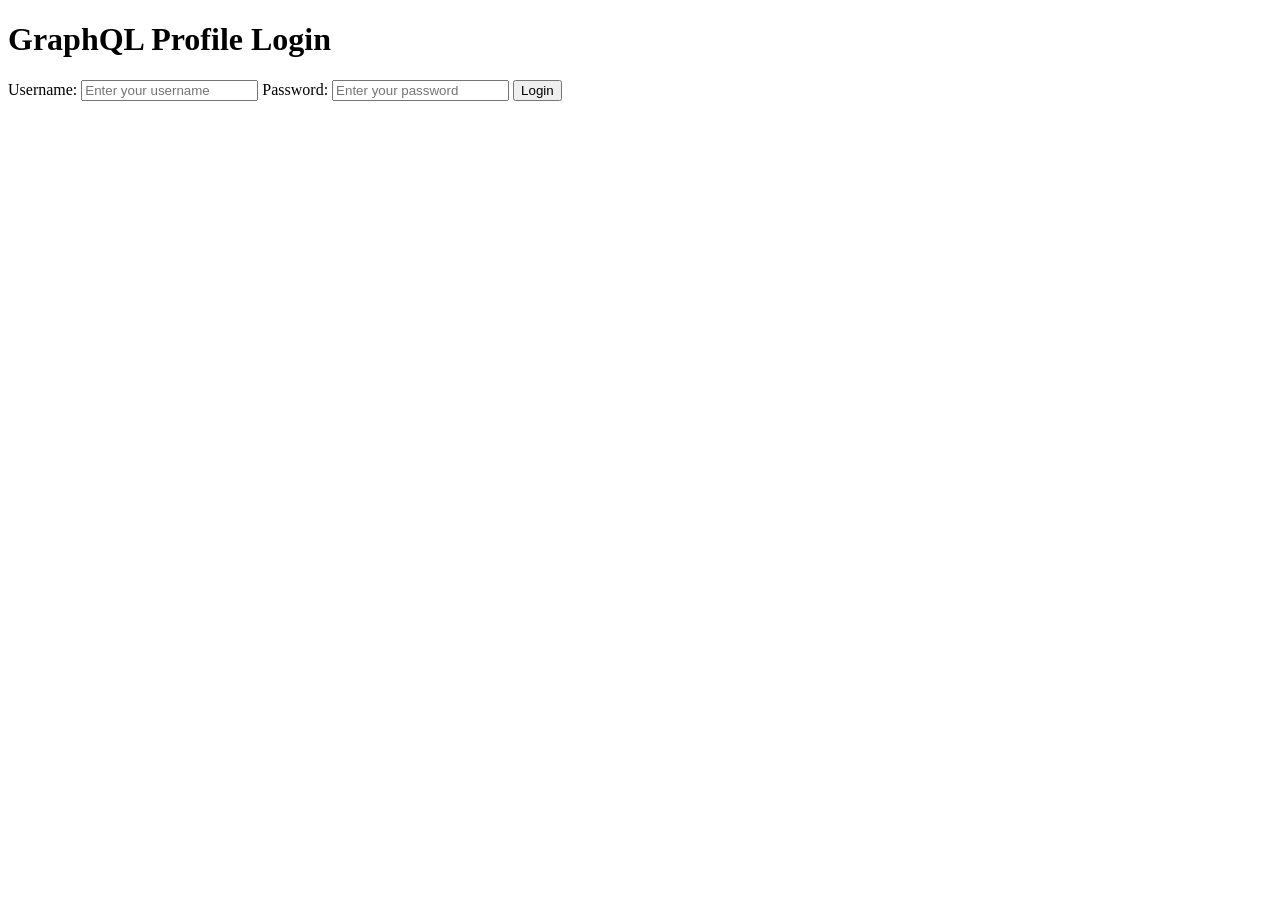
==== profile.html @ 65649075 "Work in Graphql" ====
<!DOCTYPE html>
<html lang="en">
<head>
    <meta charset="UTF-8">
    <meta name="viewport" content="width=device-width, initial-scale=1.0">
    <title>Profile</title>
</head>
<body>
    <h1>Welcome to your profile</h1>

    <div id="userInfo">
        <p id="username"></p>
        <p id = "xp"></p>
        
    </div>
    

    <button id="logoutBtn">Logout</button>

    <script src="js/profile.js"></script>
</body>
</html>
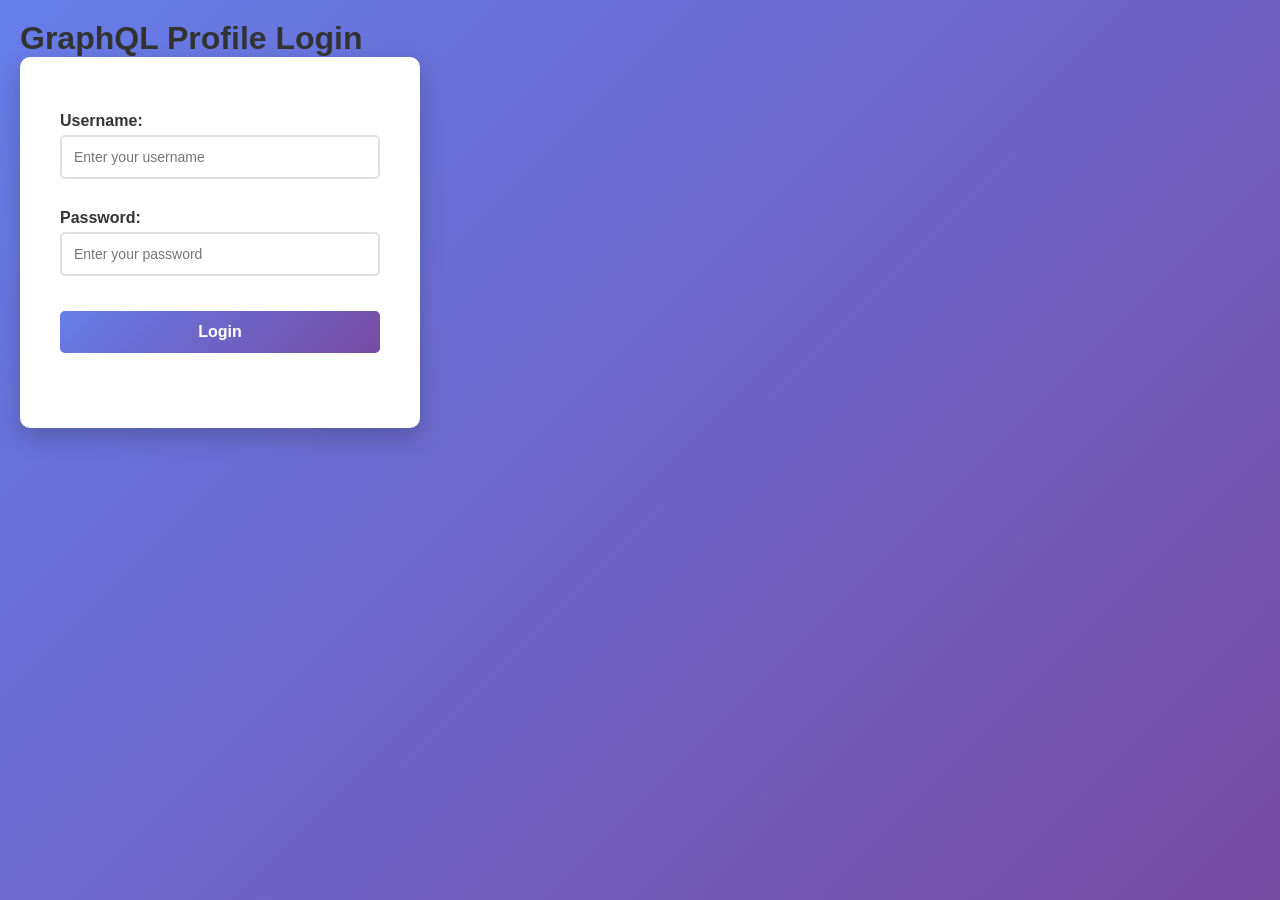
==== commit 420ef156: "Token" ====
--- a/profile.html
+++ b/profile.html
@@ -4,19 +4,36 @@
     <meta charset="UTF-8">
     <meta name="viewport" content="width=device-width, initial-scale=1.0">
     <title>Profile</title>
+    <link rel="stylesheet" href="style.css">
 </head>
 <body>
     <h1>Welcome to your profile</h1>
 
     <div id="userInfo">
         <p id="username"></p>
-        <p id = "xp"></p>
-        
+        <p id="xp"></p>
+        <p id="audit"></p>
     </div>
     
-
+    <div id="statsSection">
+        <h2>Statistics</h2>
+        
+        <div class="graph-container">
+            <h3>XP Progress Over Time</h3>
+            <svg id="xpGraph" width="600" height="300"></svg>
+        </div>
+        
+        <div class="graph-container">
+            <h3>Projects: Pass vs Fail</h3>
+            <svg id="passFailGraph" width="600" height="300"></svg>
+        </div>
+    </div>
+    
     <button id="logoutBtn">Logout</button>
 
+    <script src="js/auth.js"></script>
+    <script src="js/graphql.js"></script>
+    <script src="js/graphs.js"></script>
     <script src="js/profile.js"></script>
 </body>
 </html>
--- a/style.css
+++ b/style.css
@@ -0,0 +1,295 @@
+/* ============ General Styles ============ */
+* {
+    margin: 0;
+    padding: 0;
+    box-sizing: border-box;
+}
+
+body {
+    font-family: 'Segoe UI', Tahoma, Geneva, Verdana, sans-serif;
+    background: linear-gradient(135deg, #667eea 0%, #764ba2 100%);
+    min-height: 100vh;
+    color: #333;
+    padding: 20px;
+}
+
+/* Centered layout for login */
+body.login-page {
+    display: flex;
+    justify-content: center;
+    align-items: center;
+}
+
+/* Full-width layout for profile */
+body.profile-page {
+    display: block;
+    background-attachment: fixed;
+}
+
+/* ============ Login Page Styles ============ */
+#loginForm {
+    background: white;
+    padding: 40px;
+    border-radius: 10px;
+    box-shadow: 0 10px 25px rgba(0, 0, 0, 0.2);
+    width: 100%;
+    max-width: 400px;
+    animation: slideIn 0.5s ease-out;
+}
+
+#loginForm h1 {
+    text-align: center;
+    margin-bottom: 30px;
+    color: #667eea;
+    font-size: 28px;
+}
+
+#loginForm label {
+    display: block;
+    margin-top: 15px;
+    margin-bottom: 5px;
+    font-weight: 600;
+    color: #333;
+}
+
+#loginForm input {
+    width: 100%;
+    padding: 12px;
+    margin-bottom: 15px;
+    border: 2px solid #e0e0e0;
+    border-radius: 5px;
+    font-size: 14px;
+    transition: border-color 0.3s;
+}
+
+#loginForm input:focus {
+    outline: none;
+    border-color: #667eea;
+    box-shadow: 0 0 5px rgba(102, 126, 234, 0.3);
+}
+
+#loginForm button {
+    width: 100%;
+    padding: 12px;
+    background: linear-gradient(135deg, #667eea 0%, #764ba2 100%);
+    color: white;
+    border: none;
+    border-radius: 5px;
+    font-size: 16px;
+    font-weight: 600;
+    cursor: pointer;
+    margin-top: 20px;
+    transition: transform 0.2s, box-shadow 0.2s;
+}
+
+#loginForm button:hover {
+    transform: translateY(-2px);
+    box-shadow: 0 5px 15px rgba(102, 126, 234, 0.4);
+}
+
+#loginForm button:active {
+    transform: translateY(0);
+}
+
+#errorMessage {
+    color: #e74c3c;
+    font-size: 14px;
+    margin-top: 15px;
+    text-align: center;
+    min-height: 20px;
+}
+
+/* ============ Profile Page Styles ============ */
+#userInfo {
+    background: white;
+    padding: 30px;
+    border-radius: 10px;
+    box-shadow: 0 10px 25px rgba(0, 0, 0, 0.2);
+    max-width: 950px;
+    width: 100%;
+    margin: 20px auto;
+}
+
+#userInfo h1 {
+    text-align: center;
+    color: #667eea;
+    margin-bottom: 30px;
+    font-size: 32px;
+}
+
+#userInfo p {
+    margin: 15px 0;
+    font-size: 16px;
+    background: #f8f9fa;
+    padding: 15px;
+    border-radius: 5px;
+    border-left: 4px solid #667eea;
+}
+
+/* ============ Stats Section ============ */
+#statsSection {
+    background: white;
+    margin: 20px auto;
+    padding: 30px;
+    border-radius: 10px;
+    box-shadow: 0 10px 25px rgba(0, 0, 0, 0.2);
+    max-width: 950px;
+    width: 100%;
+}
+
+#statsSection h2 {
+    text-align: center;
+    color: #667eea;
+    margin-bottom: 30px;
+    font-size: 24px;
+}
+
+/* Graph Container */
+.graph-container {
+    background: #f8f9fa;
+    padding: 20px;
+    border-radius: 8px;
+    margin-bottom: 30px;
+    box-shadow: 0 2px 10px rgba(0, 0, 0, 0.1);
+}
+
+.graph-container h3 {
+    text-align: center;
+    color: #333;
+    margin-bottom: 15px;
+    font-size: 18px;
+}
+
+svg {
+    width: 100%;
+    height: auto;
+    max-width: 600px;
+    margin: 0 auto;
+    display: block;
+    background: white;
+    border-radius: 5px;
+    border: 1px solid #e0e0e0;
+}
+
+/* SVG Line & Bar Styles */
+.line {
+    fill: none;
+    stroke: #667eea;
+    stroke-width: 3;
+}
+
+.bar {
+    fill: #667eea;
+    transition: fill 0.3s;
+}
+
+.bar:hover {
+    fill: #764ba2;
+}
+
+.axis {
+    stroke: #999;
+    stroke-width: 1;
+}
+
+.grid-line {
+    stroke: #e0e0e0;
+    stroke-dasharray: 5,5;
+}
+
+/* ============ Buttons ============ */
+#logoutBtn {
+    display: block;
+    margin: 40px auto 0;
+    padding: 12px 30px;
+    background: #e74c3c;
+    color: white;
+    border: none;
+    border-radius: 5px;
+    font-size: 16px;
+    font-weight: 600;
+    cursor: pointer;
+    transition: background 0.3s, transform 0.2s;
+}
+
+#logoutBtn:hover {
+    background: #c0392b;
+    transform: translateY(-2px);
+}
+
+/* ============ Loading State ============ */
+.loading {
+    display: inline-block;
+    width: 20px;
+    height: 20px;
+    border: 3px solid #f3f3f3;
+    border-top: 3px solid #667eea;
+    border-radius: 50%;
+    animation: spin 1s linear infinite;
+}
+
+@keyframes spin {
+    0% { transform: rotate(0deg); }
+    100% { transform: rotate(360deg); }
+}
+
+@keyframes slideIn {
+    from {
+        opacity: 0;
+        transform: translateY(-20px);
+    }
+    to {
+        opacity: 1;
+        transform: translateY(0);
+    }
+}
+
+/* ============ Responsive Design ============ */
+@media (max-width: 768px) {
+    body {
+        padding: 20px;
+    }
+
+    #loginForm {
+        padding: 30px 20px;
+        max-width: 100%;
+    }
+
+    #userInfo {
+        padding: 20px;
+    }
+
+    #userInfo h1 {
+        font-size: 24px;
+    }
+
+    .graph-container {
+        padding: 15px;
+    }
+
+    svg {
+        max-width: 100%;
+    }
+}
+
+@media (max-width: 480px) {
+    #loginForm {
+        padding: 20px;
+    }
+
+    #userInfo h1 {
+        font-size: 20px;
+    }
+
+    #userInfo .info-card {
+        padding: 15px;
+    }
+
+    #userInfo .info-card p {
+        font-size: 14px;
+    }
+
+    #logoutBtn {
+        width: 100%;
+    }
+}
